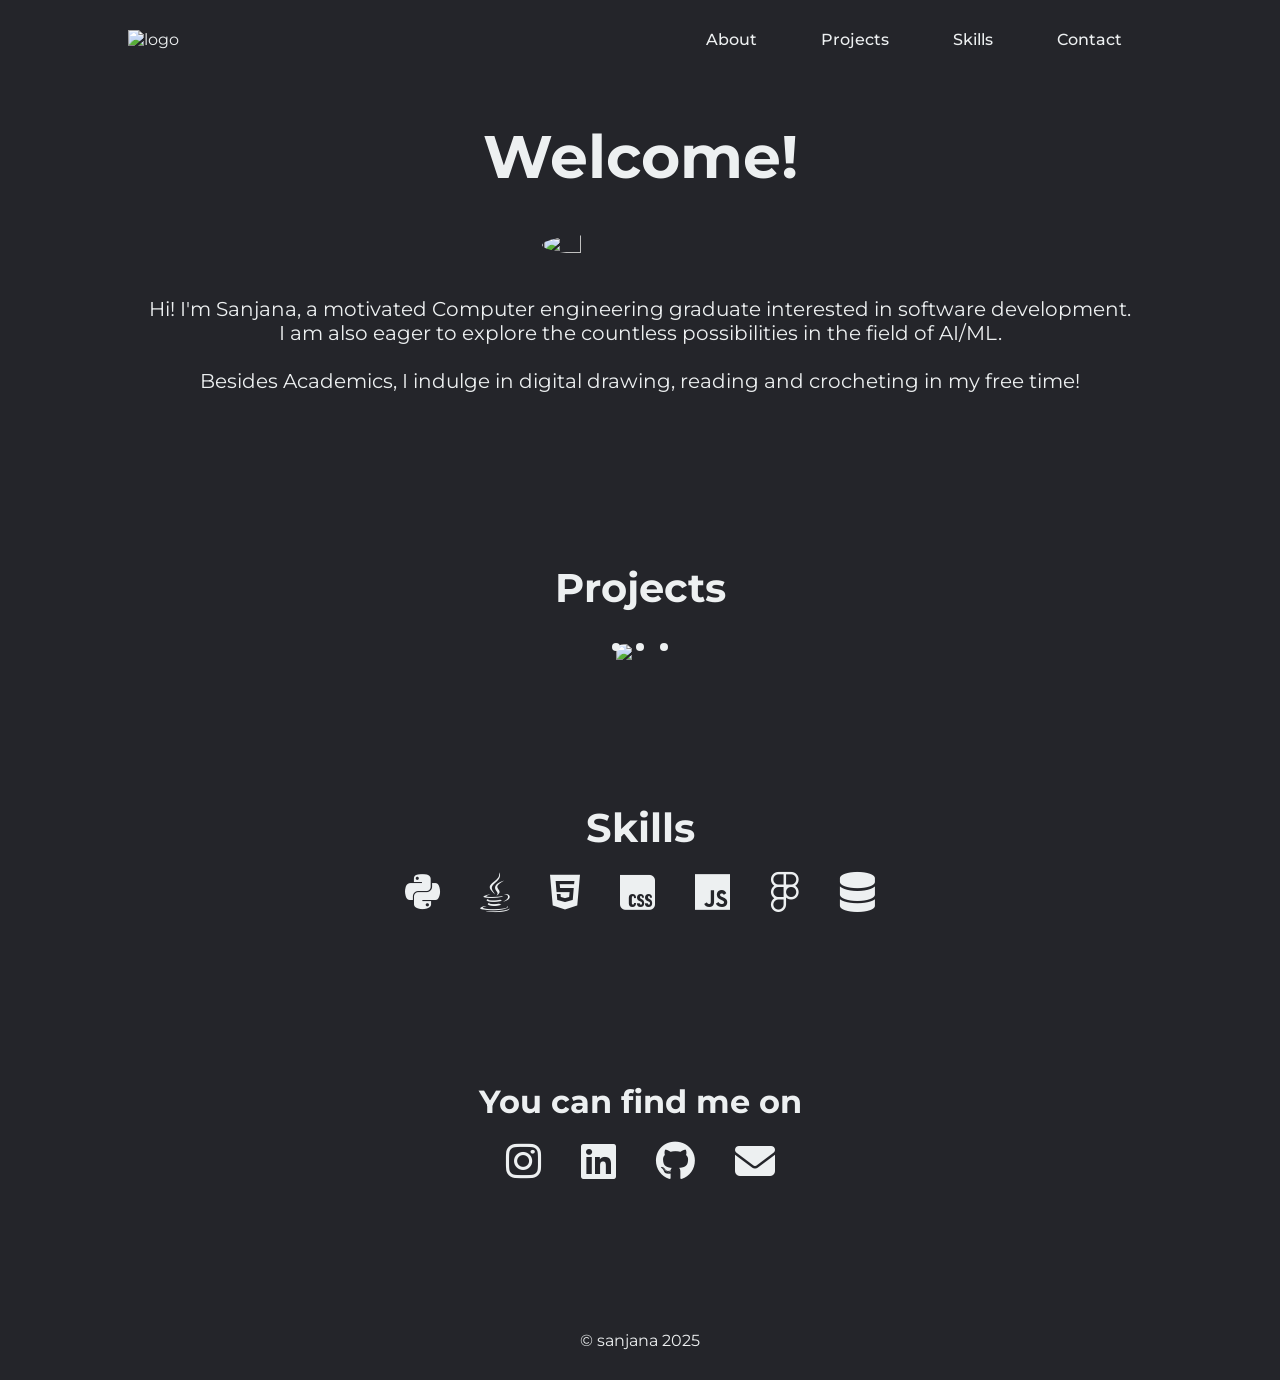
==== index.html @ 07e29d31 "Create index.html" ====
<!DOCTYPE html>
<html lang="en">
<head>
    <meta charset="UTF-8">
    <meta name="viewport" content="width=device-width, initial-scale=1.0">
    <title>Sanjana's Portfolio</title>
    <link rel="stylesheet" href="./styles.css">
    <link rel="stylesheet" href="https://cdnjs.cloudflare.com/ajax/libs/font-awesome/6.7.2/css/all.min.css" integrity="sha512-Evv84Mr4kqVGRNSgIGL/F/aIDqQb7xQ2vcrdIwxfjThSH8CSR7PBEakCr51Ck+w+/U6swU2Im1vVX0SVk9ABhg==" crossorigin="anonymous" referrerpolicy="no-referrer" />
</head>
<body>
    <header class="navbar">
        <img class="logo" src="" alt="logo">
        <nav class="nav_links">
            <ul>
                <li> <a href="#main">About</a> </li>
                <li> <a href="#proj">Projects</a> </li>
                <li> <a href="#skills">Skills</a> </li>
                <li> <a href="#contact">Contact</a> </li>
            </ul>
        </nav>
    </header>

    <!-- Main section -->
    <div class="main" id="main">
        <h1>Welcome!</h1>
        <img class="pfp" src="./images/pfp.jpeg">
        <p>Hi! I'm Sanjana, a motivated Computer engineering graduate interested in software development.<br> I am also eager to explore the countless possibilities in the field of AI/ML. <br><br> Besides Academics, I indulge in digital drawing, reading and crocheting in my free time! </p>
    </div>

    <!-- Projects -->
    <div class="projects" id="proj">
        <h1>Projects</h1>
        <div class="container">
            <div class="slider-wrapper">
                <div class="slider">
                    <img id="slide1" src="https://images.pexels.com/photos/28778307/pexels-photo-28778307/free-photo-of-stunning-terraced-rice-fields-in-lush-mountain-valley.jpeg?auto=compress&cs=tinysrgb&w=600&lazy=load"/>
                    <img id="slide2" src="https://images.pexels.com/photos/30430058/pexels-photo-30430058/free-photo-of-philippine-tropical-foliage-close-up.jpeg?auto=compress&cs=tinysrgb&w=600&lazy=load" />
                    <img id="slide3"src="https://images.pexels.com/photos/28575706/pexels-photo-28575706/free-photo-of-star-trails-over-silhouetted-trees-at-night.jpeg?auto=compress&cs=tinysrgb&w=600&lazy=load" />
                </div>
                <div class="slider-nav">
                    <a href="#slide1"></a>
                    <a href="#slide2"></a>
                    <a href="#slide3"></a>
                </div>
            </div>
        </div>
    </div>
    

    <!-- Skills section -->
    <div class="skills" id="skills">
        <h1>Skills</h1>
        <div id="logos">
            <i class="fa-brands fa-python" title="Python"></i>
            <i class="fa-brands fa-java" title="Java"></i>
            <i class="fa-brands fa-html5" title="HTML"></i>
            <i class="fa-brands fa-css" title="CSS"></i>
            <i class="fa-brands fa-js" title="JavaScript"></i>
            <i class="fa-brands fa-figma" title="Figma"></i>
            <i class="fa-solid fa-database" title="MySQL"></i>
        </div>
    </div>

    <!-- Contact section -->
    <div class="contact" id="contact">
        <h1>You can find me on</h1>
        <div id="clogos">
            <a href="https://www.instagram.com"><i class="fa-brands fa-instagram"></i></a>
            <a href="https://www.linkedin.com/in/sanjanabiju"><i class="fa-brands fa-linkedin"></i></a>
            <a href="https://github.com/snjnaa"><i class="fa-brands fa-github"></i></a>
            <a href="mailto:sanjanaab.ag@gmail.com"><i class="fa-solid fa-envelope"></i></a>
        </div>
    </div>

    <footer>
        <p> &copy sanjana 2025</p>
    </footer>
</body>
</html>
---- styles.css ----
@import url('https://fonts.googleapis.com/css2?family=Montserrat:ital,wght@0,100..900;1,100..900&display=swap');

* {
    box-sizing: border-box;
    font-family: "Montserrat", sans-serif;
    margin: 0;
    padding: 0;
    color: #edf0f1;
}
body {
    background-color: #24252A;
}

li, a {
    color: #edf0f1;
    font-family: "Montserrat", sans-serif;
    font-weight: 500;
    font-size: 16px;
    text-decoration: none;
}

header {
    background-color: #24252A;
    display: flex;
    justify-content: space-between;
    align-items: end;
    padding: 30px 10%;
    top: 0;
    left: 0;
    width: 100%;
    position: fixed;
    z-index: 2;
}

.logo {
    cursor: pointer;
}

.nav_links {
    list-style: none;
}

.nav_links li {
    display: inline-block;
    padding: 0 30px;
}

.nav_links li a {
    transition: all 0.3s ease 0s;
}

.nav_links li a:hover {
    /* color: #0c9653; */
    color: #ff9999;
}



/* About section */

.pfp {
    width: 20%;
    height: 20%;
    border-radius: 50%;
    padding: 20px;
}

.main {
    display: flex;
    justify-content: center;
    align-items: center;
    flex-direction: column;
    padding: 50px;
    margin-top: 50px;
    /* width: 700px; */
}

.main h1 {
    font-size: 60px;
    padding: 20px;
}

.main p {
    text-align: center;
    padding: 20px;
    font-size: 20px;
}




/* Projects section */

.projects {
    display: flex;
    justify-content: center;
    align-items: center;
    flex-direction: column;
    padding: 50px;
}

.projects h1 {
    padding-top: 50px;
    font-size: 40px;  
}

/* project slider */

.container {
    padding: 2rem;
}

.slider-wrapper {
    position: relative;
    max-width: 48rem;
    margin: 0 auto;
}

.slider {
    display: flex;
    aspect-ratio: 16 / 9;
    overflow-x: auto;
    scroll-snap-type: x mandatory;
    scroll-behavior: smooth;
    border-radius: 0.5rem;
    -webkit-overflow-scrolling: touch;
}

.slider::-webkit-scrollbar {
    display: none;
}

.slider img {
    flex: 1 0 100%;
    scroll-snap-align: start;
    object-fit: cover;
}

.slider-nav {
    display: flex;
    column-gap: 1rem;
    position: absolute;
    bottom: 1.25rem;
    left: 50%;
    transform: translate(-50%);
    z-index: 1;
}

.slider-nav a {
    width: 0.5rem;
    height: 0.5rem;
    border-radius: 50%;
    background-color: #edf0f1;
}




/* Skills section */

.skills {
    display: flex;
    justify-content: center;
    align-items: center;
    flex-direction: column;
    padding: 50px;
}

.skills h1 {
    font-size: 40px;
}

#logos {
    display: flex;
    justify-content: space-around;
    flex-direction: row;
    font-size: 40px;
}

.skills i {
    padding: 20px;
    transition: all 0.3s ease 0s;
}

.skills i:hover {
    color: #e98888;
    cursor: pointer;
}

.skills i {
    transition: .6s;
        /* this is grow duration */
}
.skills i:hover {
    transform: scale(1.2);
    /* this is grow amount */
}


/* Contact section */ 

.contact {
    display: flex;
    justify-content: center;
    align-items: center;
    flex-direction: column;
    padding: 100px;
}

#clogos {
    display: flex;
    justify-content: space-between;
    flex-direction: row;
}

.contact i {
    padding: 20px;
    font-size: 40px;    
    transition: all 0.3s ease-in-out 0s;
}

.contact i:hover {
    color: #e98888;
    cursor: pointer;
}





/* Footer */

footer {
    background-color: #24252A;
    display: flex;
    justify-content: center;
    align-items: center;
    padding: 30px 10%;
    /* bottom: 0; */
    /* left: 0; */
    width: 100%;
}
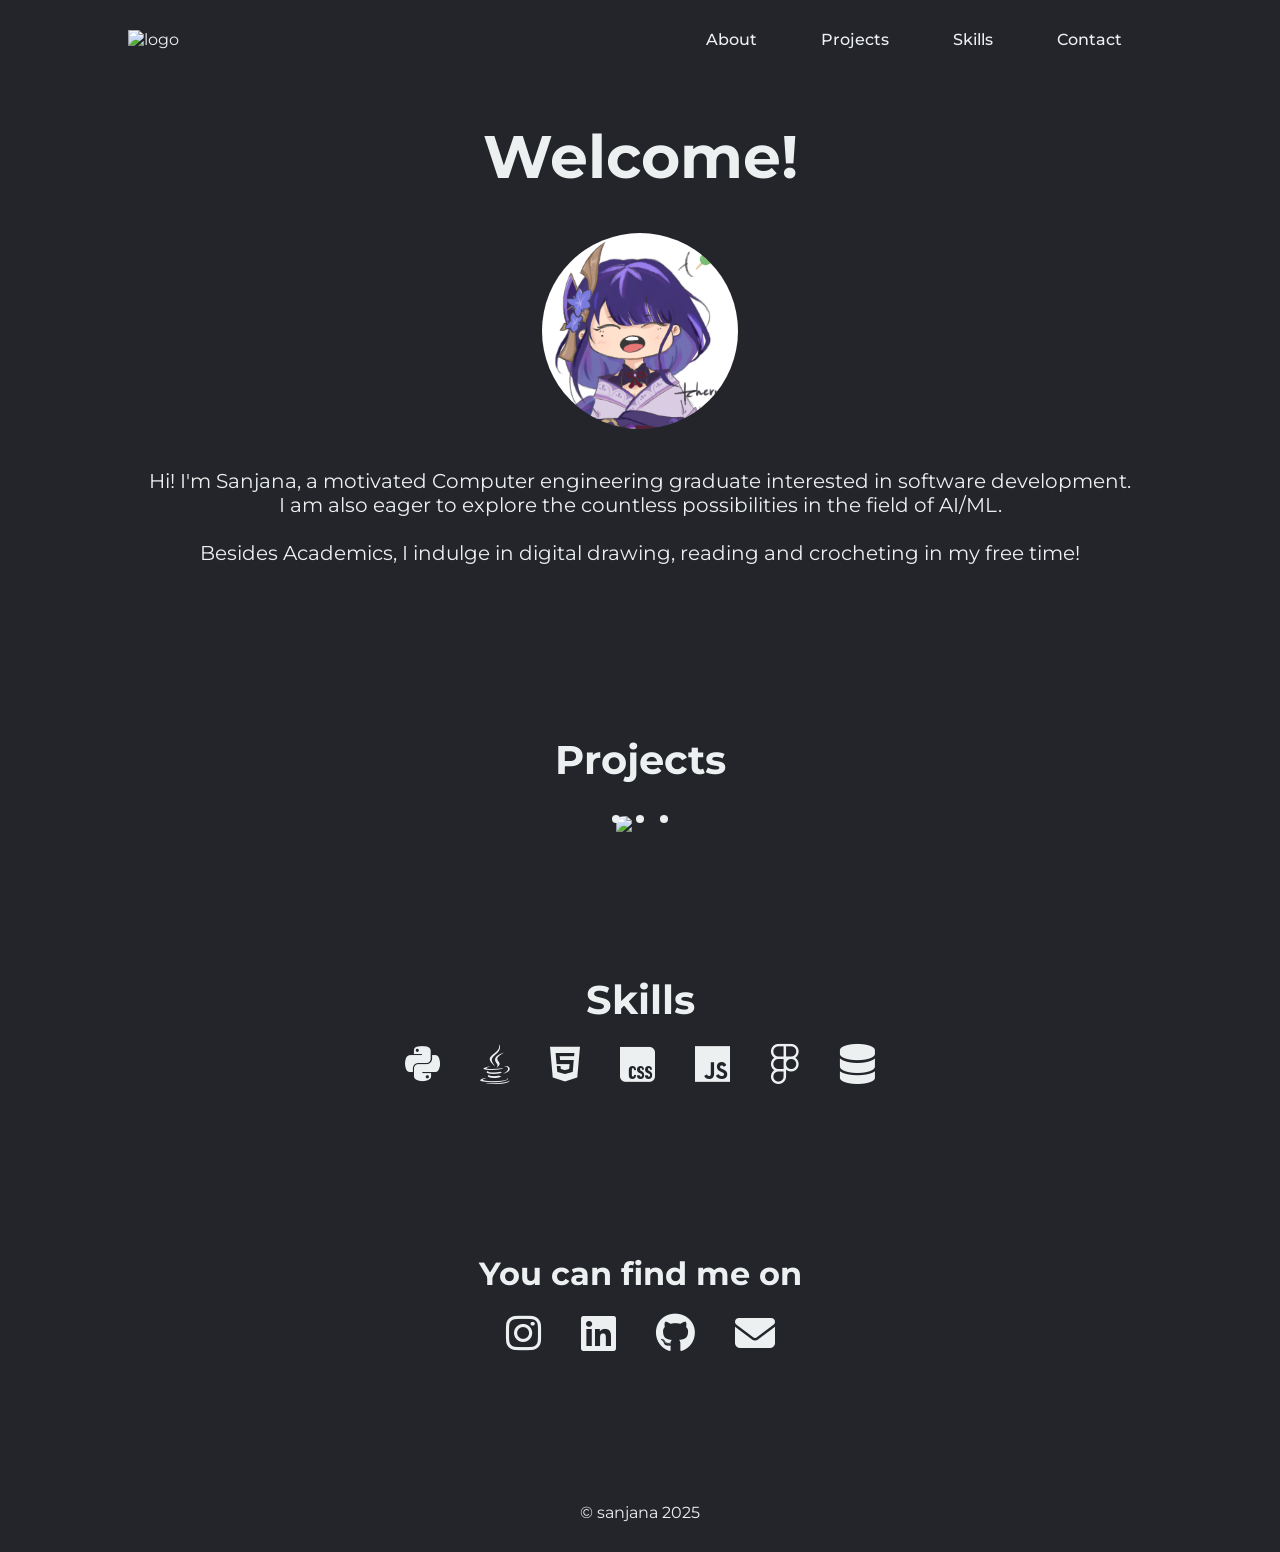
==== commit 3291cf07: "Update index.html" ====
--- a/index.html
+++ b/index.html
@@ -23,7 +23,7 @@
     <!-- Main section -->
     <div class="main" id="main">
         <h1>Welcome!</h1>
-        <img class="pfp" src="./images/pfp.jpeg">
+        <img class="pfp" src="./images/chibi raiden.png">
         <p>Hi! I'm Sanjana, a motivated Computer engineering graduate interested in software development.<br> I am also eager to explore the countless possibilities in the field of AI/ML. <br><br> Besides Academics, I indulge in digital drawing, reading and crocheting in my free time! </p>
     </div>
 
